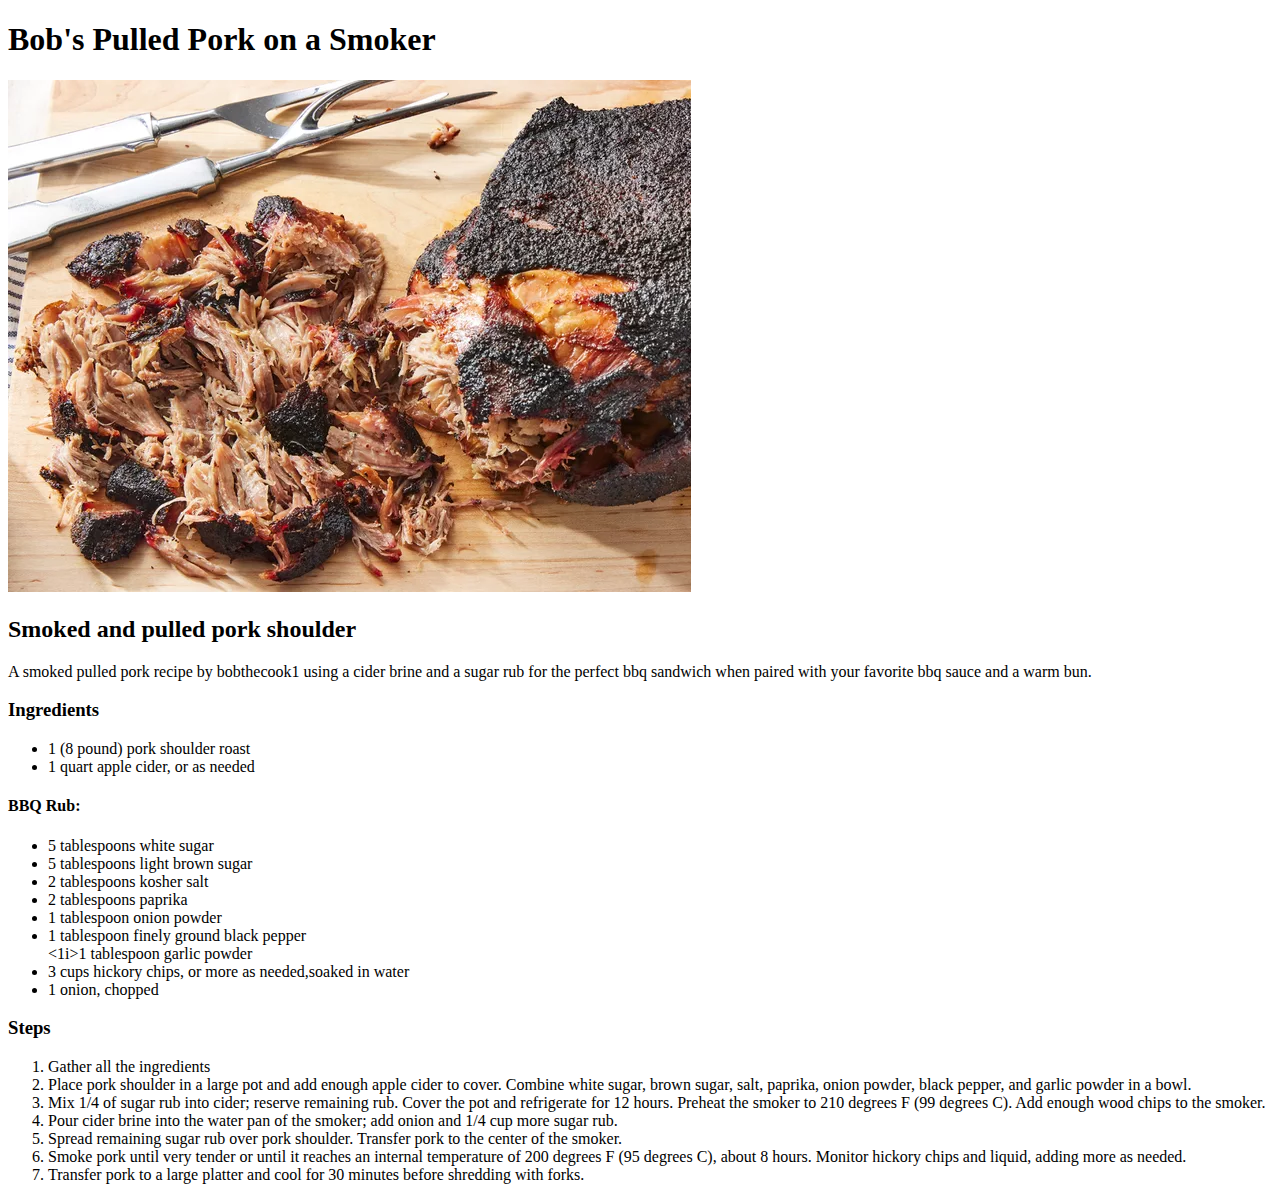
==== recipes/smoked-pulled-pork.html @ 4ad78936 "add index.html in root folder; create recipes folder and images subfolder; add smoked-pulled- pork.h" ====
<!DOCTYPE html>

<html lang="en">
    <head>
        <meta charset="UTF-8">
        <title>Smoked Pulled Pork</title>
    </head>

    <body>
        <h1>Bob's Pulled Pork on a Smoker</h1>
        <img src="images/pulled-pork.jpg" alt="a smoked pork shoulder
         partially pulled apart" height="512" width="683">
         <h2>Smoked and pulled pork shoulder</h2>
         <p>A smoked pulled pork recipe by bobthecook1 using a cider
            brine and a sugar rub for the perfect bbq sandwich when
            paired with your favorite bbq sauce and a warm bun.
         </p>
         <h3>Ingredients</h3>
         <ul>
            <li>1 (8 pound) pork shoulder roast</li>
            <li>1 quart apple cider, or as needed</li>
         </ul>
         <h4>BBQ Rub:</h4>
         <ul>
            <li>5 tablespoons white sugar</li>
            <li>5 tablespoons light brown sugar</li>
            <li>2 tablespoons kosher salt</li>
            <li>2 tablespoons paprika</li>
            <li>1 tablespoon onion powder</li>
            <li>1 tablespoon finely ground black pepper</li>
            <1i>1 tablespoon garlic powder</1i>
            <li>3 cups hickory chips, or more as needed,soaked in water</li>
            <li>1 onion, chopped</li>
         </ul>
         <h3>Steps</h3>
         <ol>
            <li>Gather all the ingredients</li>
            <li>Place pork shoulder in a large pot and add enough
                apple cider to cover. Combine white sugar, brown
                sugar, salt, paprika, onion powder, black pepper,
                and garlic powder in a bowl.
            </li>
            <li>Mix 1/4 of sugar rub into cider; reserve remaining rub.
                Cover the pot and refrigerate for 12 hours. Preheat the
                smoker to 210 degrees F (99 degrees C). Add enough wood
                chips to the smoker.
            </li>
            <li>Pour cider brine into the water pan of the smoker; add
                onion and 1/4 cup more sugar rub.
            </li>
            <li>Spread remaining sugar rub over pork shoulder. Transfer
                pork to the center of the smoker.
            </li>
            <li>Smoke pork until very tender or until it reaches an
                internal temperature of 200 degrees F (95 degrees C),
                about 8 hours. Monitor hickory chips and liquid, adding
                more as needed.
            </li>
            <li>Transfer pork to a large platter and cool for 30 minutes
                before shredding with forks.
            </li>
        </ol>
    </body>
</html>
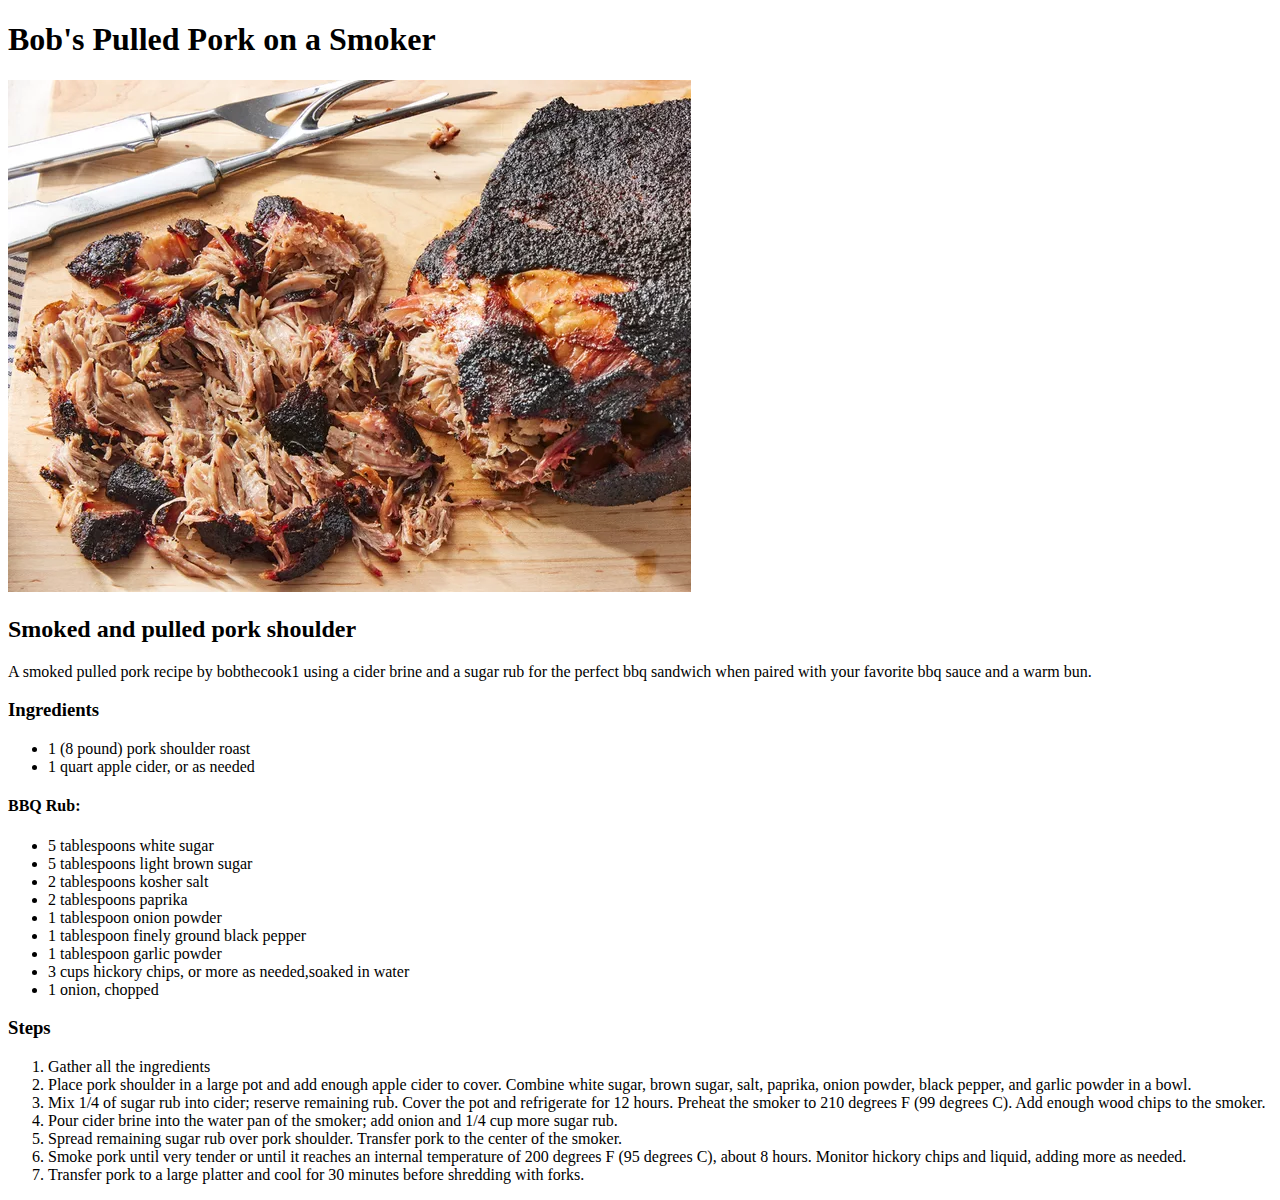
==== commit e486a297: "Correct a typing error in smoked-pulled-pork.html where li was typed as 1i in the BBQ Rub ingredient" ====
--- a/recipes/smoked-pulled-pork.html
+++ b/recipes/smoked-pulled-pork.html
@@ -28,7 +28,7 @@
             <li>2 tablespoons paprika</li>
             <li>1 tablespoon onion powder</li>
             <li>1 tablespoon finely ground black pepper</li>
-            <1i>1 tablespoon garlic powder</1i>
+            <li>1 tablespoon garlic powder</li>
             <li>3 cups hickory chips, or more as needed,soaked in water</li>
             <li>1 onion, chopped</li>
          </ul>
